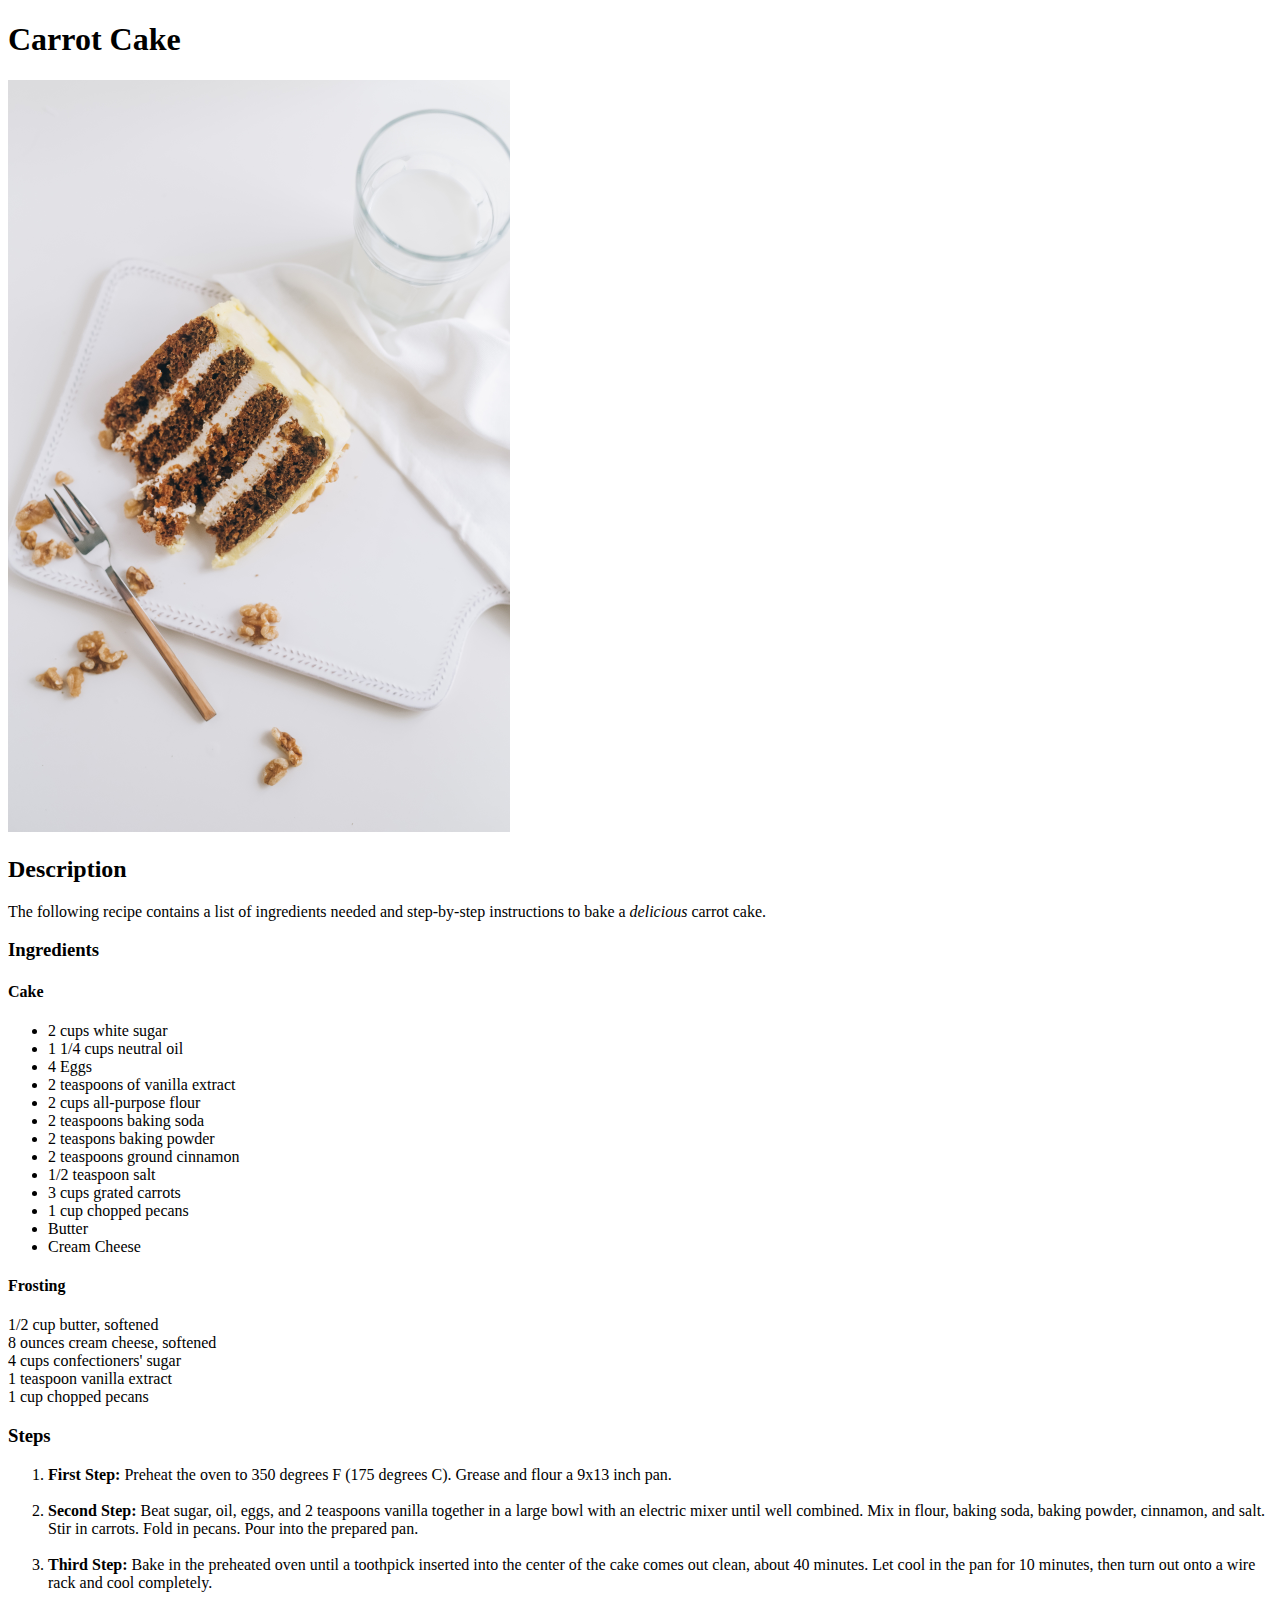
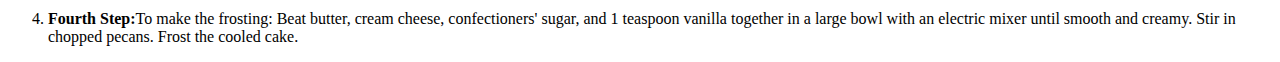
==== recipes/carrot-cake.html @ c1eadf8b "Create recipe main structure in html" ====
<!DOCTYPE html>
<html lang="en">
<head>
    <meta charset="UTF-8">
    <meta http-equiv="X-UA-Compatible" content="IE=edge">
    <meta name="viewport" content="width=device-width, initial-scale=1.0">
    <title>Odin Recipes</title>
</head>
<body>
    <h1>Carrot Cake</h1>

    <img src="../images/carrot-cake-img.jpg" width="502" height="752" alt="Here is an image of a carrot cake">
    
    <h2>Description</h2>

    <p>The following recipe contains a list of ingredients needed and step-by-step instructions to bake a <em>delicious</em> carrot cake.</p>

    <h3>Ingredients</h3>

    <h4>Cake</h4>

    <ul>
        <li>2 cups white sugar</li>
        <li>1 1/4 cups neutral oil</li>
        <li>4 Eggs</li>
        <li>2 teaspoons of vanilla extract</li>
        <li>2 cups all-purpose flour</li>
        <li>2 teaspoons baking soda</li>
        <li>2 teaspons baking powder</li>
        <li>2 teaspoons ground cinnamon</li>
        <li>1/2 teaspoon salt</li>
        <li>3 cups grated carrots</li>
        <li>1 cup chopped pecans</li>
        <li>Butter</li>
        <li>Cream Cheese</li>
    </ul>

    <h4>Frosting</h4>
        <li>1/2 cup butter, softened</li>
        <li>8 ounces cream cheese, softened</li>
        <li>4 cups confectioners' sugar</li>
        <li>1 teaspoon vanilla extract</li>
        <li>1 cup chopped pecans</li>
    <ul>

    </ul>

    <h3>Steps</h3>

    <ol>
        <li><strong>First Step:</strong> Preheat the oven to 350 degrees F (175 degrees C). Grease and flour a 9x13 inch pan.</li>
        <br>
        <li><strong>Second Step:</strong> Beat sugar, oil, eggs, and 2 teaspoons vanilla together in a large bowl with an electric mixer until well combined. Mix in flour, baking soda, baking powder, cinnamon, and salt. Stir in carrots. Fold in pecans. Pour into the prepared pan.</li>
        <br>
        <li><strong>Third Step:</strong> Bake in the preheated oven until a toothpick inserted into the center of the cake comes out clean, about 40 minutes. Let cool in the pan for 10 minutes, then turn out onto a wire rack and cool completely.</li>
        <br>
        <li><strong>Fourth Step:</strong>To make the frosting: Beat butter, cream cheese, confectioners' sugar, and 1 teaspoon vanilla together in a large bowl with an electric mixer until smooth and creamy. Stir in chopped pecans. Frost the cooled cake.</li>
    </ol>
</body>
</html>
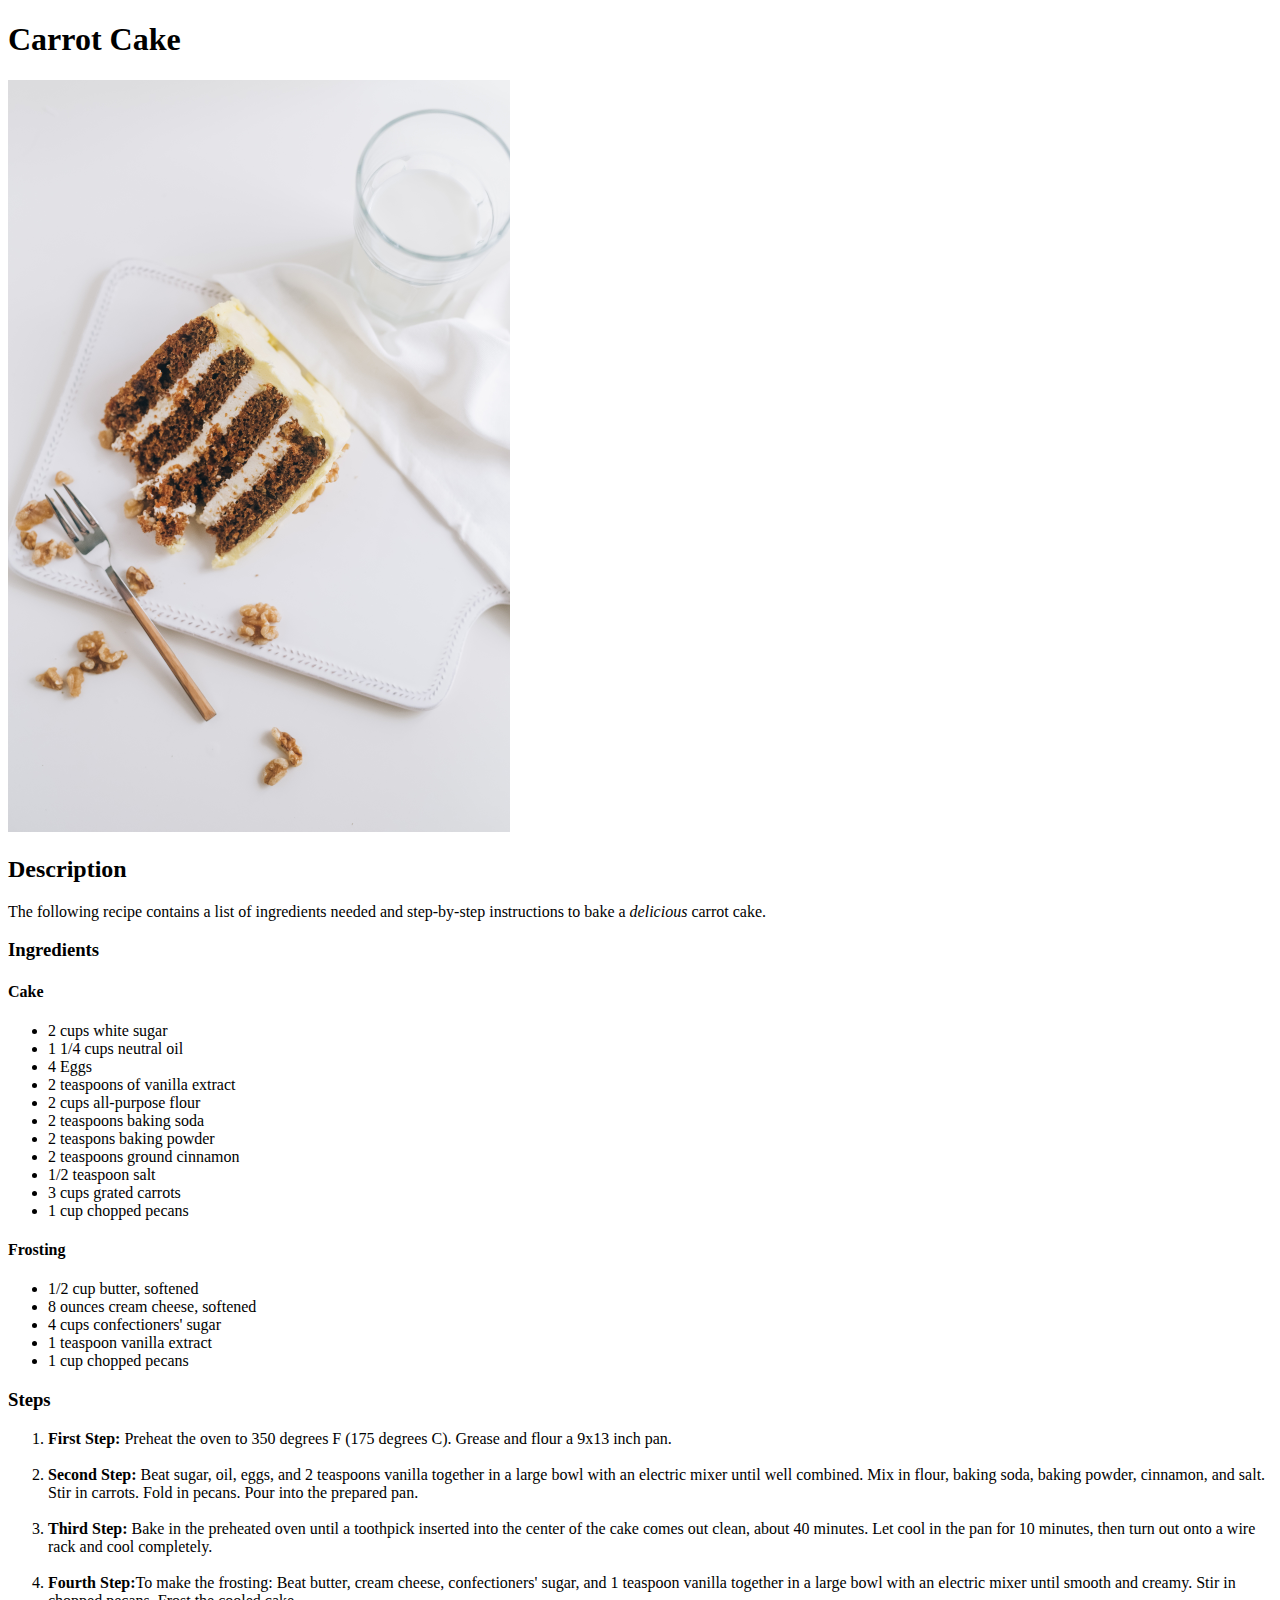
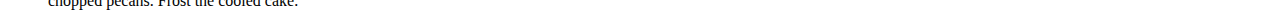
==== commit cf51c5bf: "Add more recipes" ====
--- a/recipes/carrot-cake.html
+++ b/recipes/carrot-cake.html
@@ -31,18 +31,17 @@
         <li>1/2 teaspoon salt</li>
         <li>3 cups grated carrots</li>
         <li>1 cup chopped pecans</li>
-        <li>Butter</li>
-        <li>Cream Cheese</li>
+
     </ul>
 
     <h4>Frosting</h4>
+
+    <ul>
         <li>1/2 cup butter, softened</li>
         <li>8 ounces cream cheese, softened</li>
         <li>4 cups confectioners' sugar</li>
         <li>1 teaspoon vanilla extract</li>
         <li>1 cup chopped pecans</li>
-    <ul>
-
     </ul>
 
     <h3>Steps</h3>
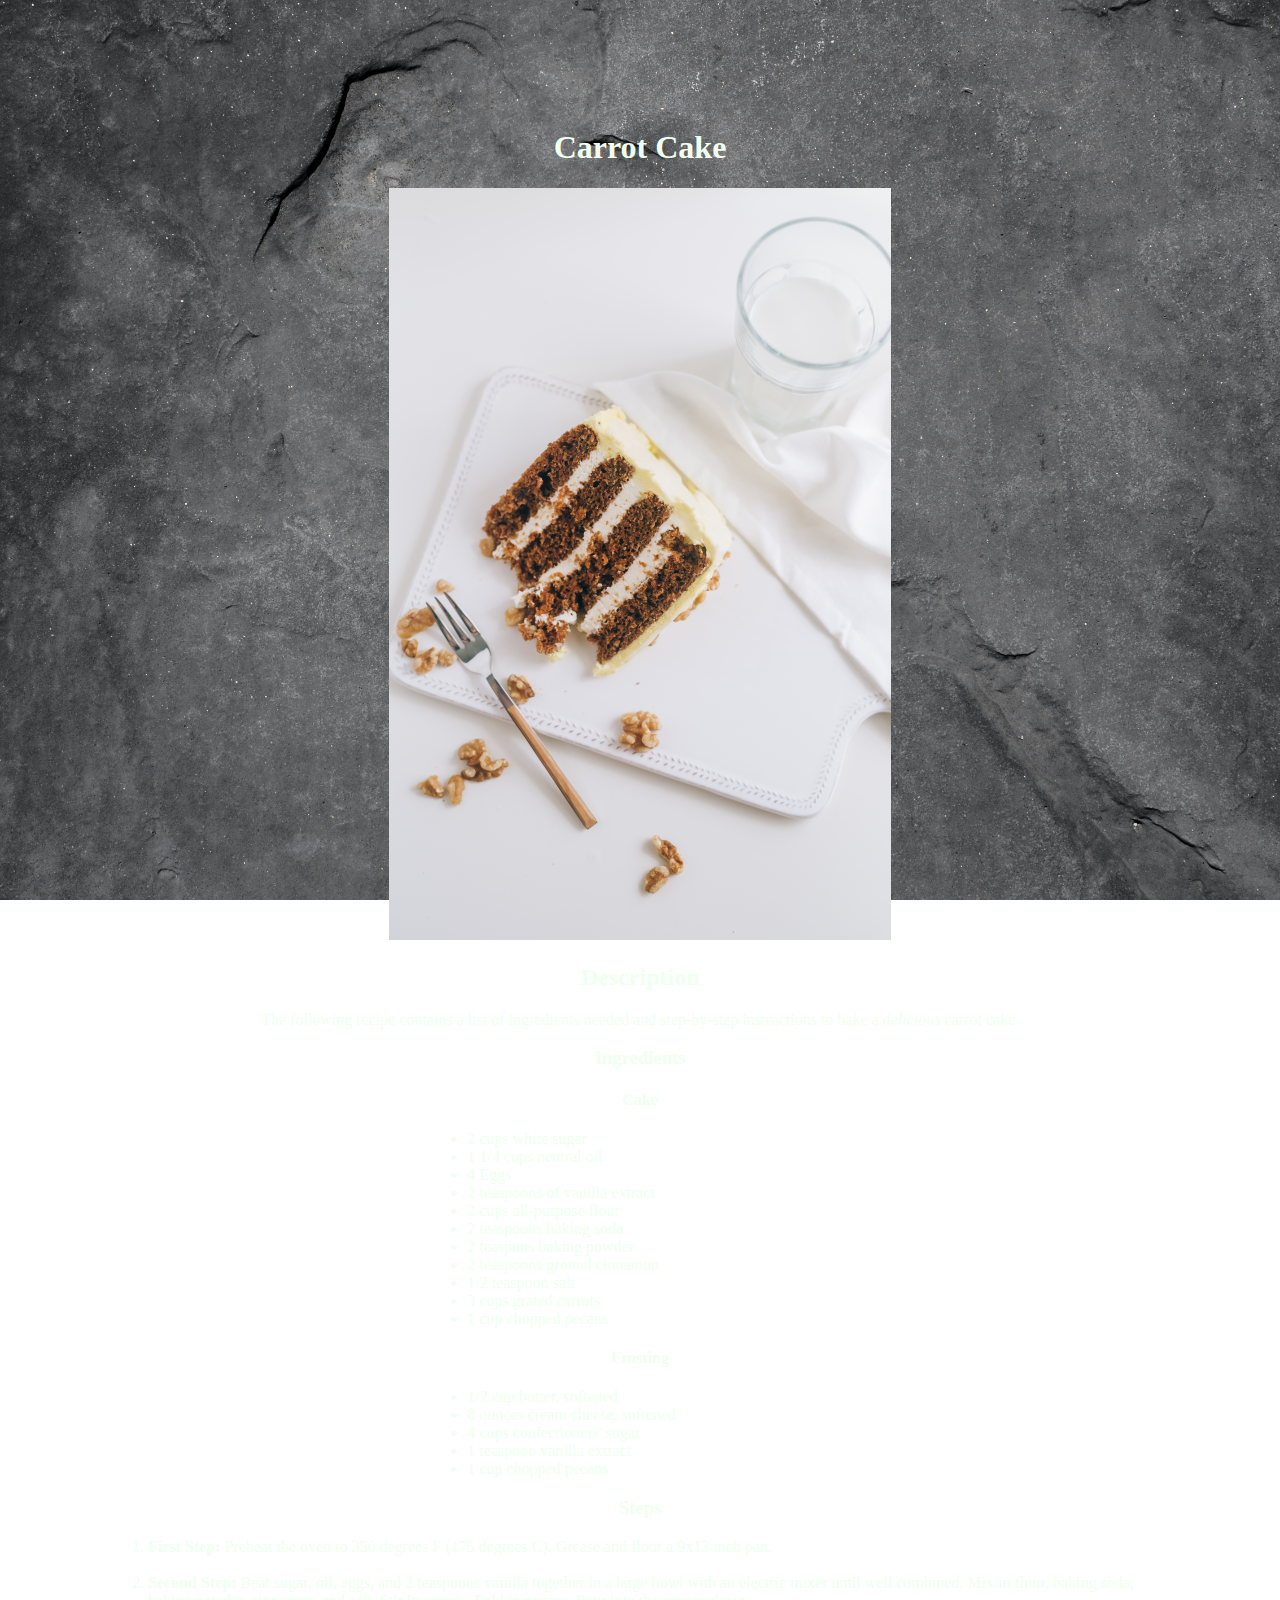
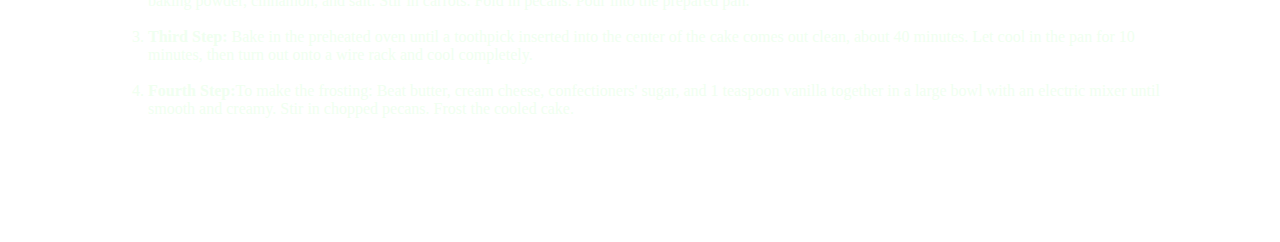
==== commit 85096707: "Add css" ====
--- a/recipes/carrot-cake.html
+++ b/recipes/carrot-cake.html
@@ -1,12 +1,13 @@
 <!DOCTYPE html>
-<html lang="en">
+<html lang="en" class="recipes">
 <head>
     <meta charset="UTF-8">
     <meta http-equiv="X-UA-Compatible" content="IE=edge">
     <meta name="viewport" content="width=device-width, initial-scale=1.0">
     <title>Odin Recipes</title>
+    <link rel="stylesheet" href="../styles.css">
 </head>
-<body>
+<body class="bodyre">
     <h1>Carrot Cake</h1>
 
     <img src="../images/carrot-cake-img.jpg" width="502" height="752" alt="Here is an image of a carrot cake">
--- a/styles.css
+++ b/styles.css
@@ -0,0 +1,53 @@
+html { 
+    background: url(./images/baking-img.jpg) no-repeat center center fixed; 
+    -webkit-background-size: cover;
+    -moz-background-size: cover;
+    -o-background-size: cover;
+    background-size: cover;
+    color: #F0FFF0;
+    text-align: left;
+    font-family: 'Times New Roman', Georgia, Garamond;
+}
+
+.recipes{
+    background: url(./images/texture.jpg) no-repeat center center fixed; 
+    -webkit-background-size: cover;
+    -moz-background-size: cover;
+    -o-background-size: cover;
+    background-size: cover;
+    text-align: center;
+}
+
+body{
+    padding: 200px;
+    padding-left: 50%;
+}
+
+.bodyre{
+    padding: 100px; 
+}
+
+.bodyre ul,
+ol{
+    text-align: left;
+}
+
+.bodyre ul{
+    transform: translate(30%, 0%);
+}
+
+a:link {
+    color: rgb(221,160,221);
+  }
+  
+a:visited {
+    color: rgb(150, 53, 150);
+  }
+
+a:hover{
+    color: rgb(218,112,214);
+}
+  
+a:active {
+    color: rgb(255,0,255);
+}